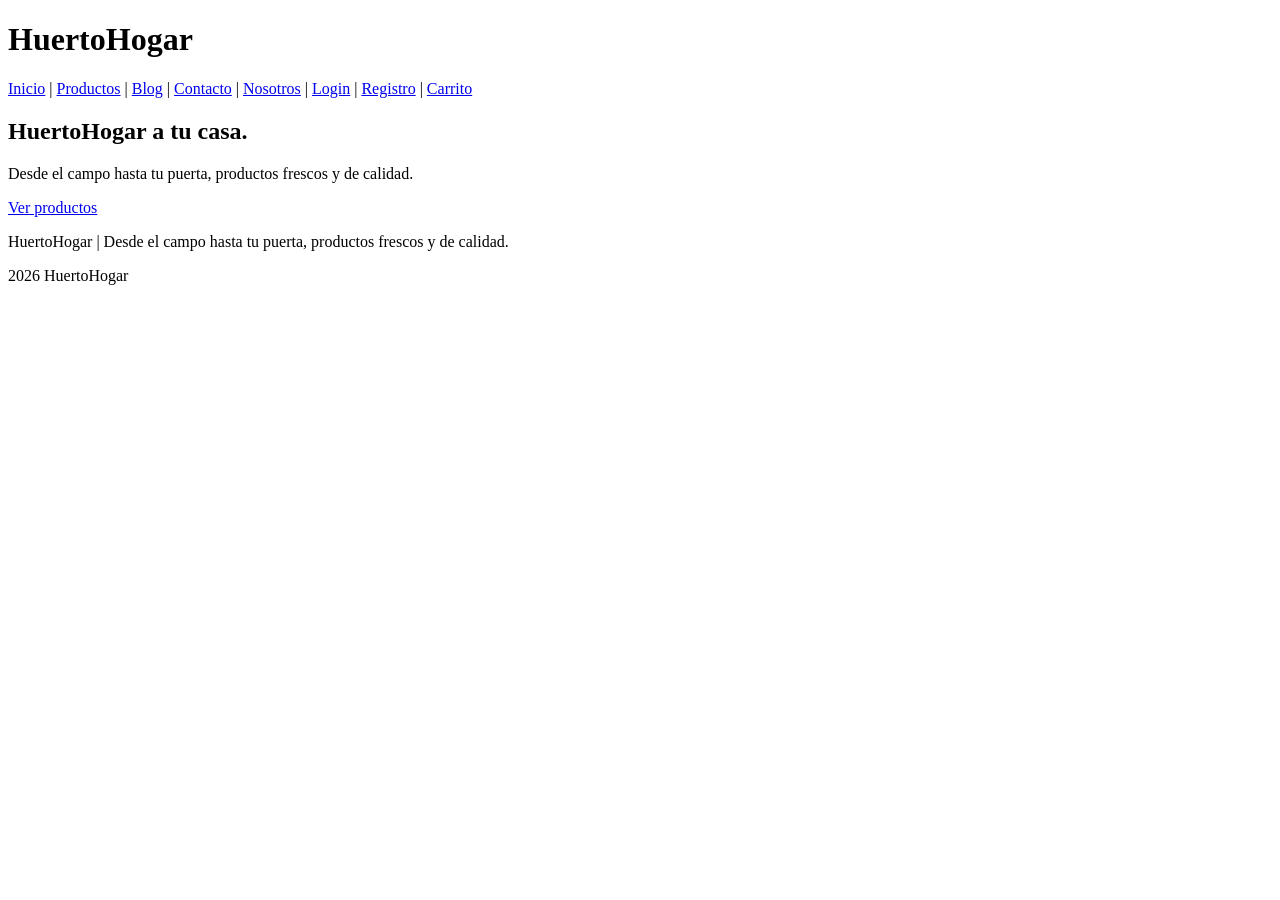
==== frontend/index.html @ f1ec7c98 "feat: Agrega estructura semantica de index.html: titulo, navegacion, body y footer." ====
<!DOCTYPE html>
<html lang="es">
<head>
    <meta charset="UTF-8">
    <meta name="viewport" content="width=device-width, initial-scale=1.0">
    <title>HuertoHogar</title>
</head>
<body>
    <header>
        <h1>HuertoHogar</h1>
        <nav><a href="index.html">Inicio</a> |
        <a href="productos.html">Productos</a> |
        <a href="blog.html">Blog</a> |
        <a href="contacto.html">Contacto</a> |
        <a href="nosotros.html">Nosotros</a> |
        <a href="login.html">Login</a> |
        <a href="registro.html">Registro</a> |
        <a href="carrito.html">Carrito</a>  <nav>
    </header>
    <main>
        <section>
            <h2>HuertoHogar a tu casa.</h2>
            <p>
                Desde el campo hasta tu puerta, productos frescos y de calidad.
            </p>
            <a href="productos.html">Ver productos</a>
        </section>
    </main>
    <footer>
        <p> 
            HuertoHogar | Desde el campo hasta tu puerta, productos frescos y de calidad.
        </p>
        <p>
            2026 HuertoHogar
        </p>
    </footer>
    
</body>
</html>
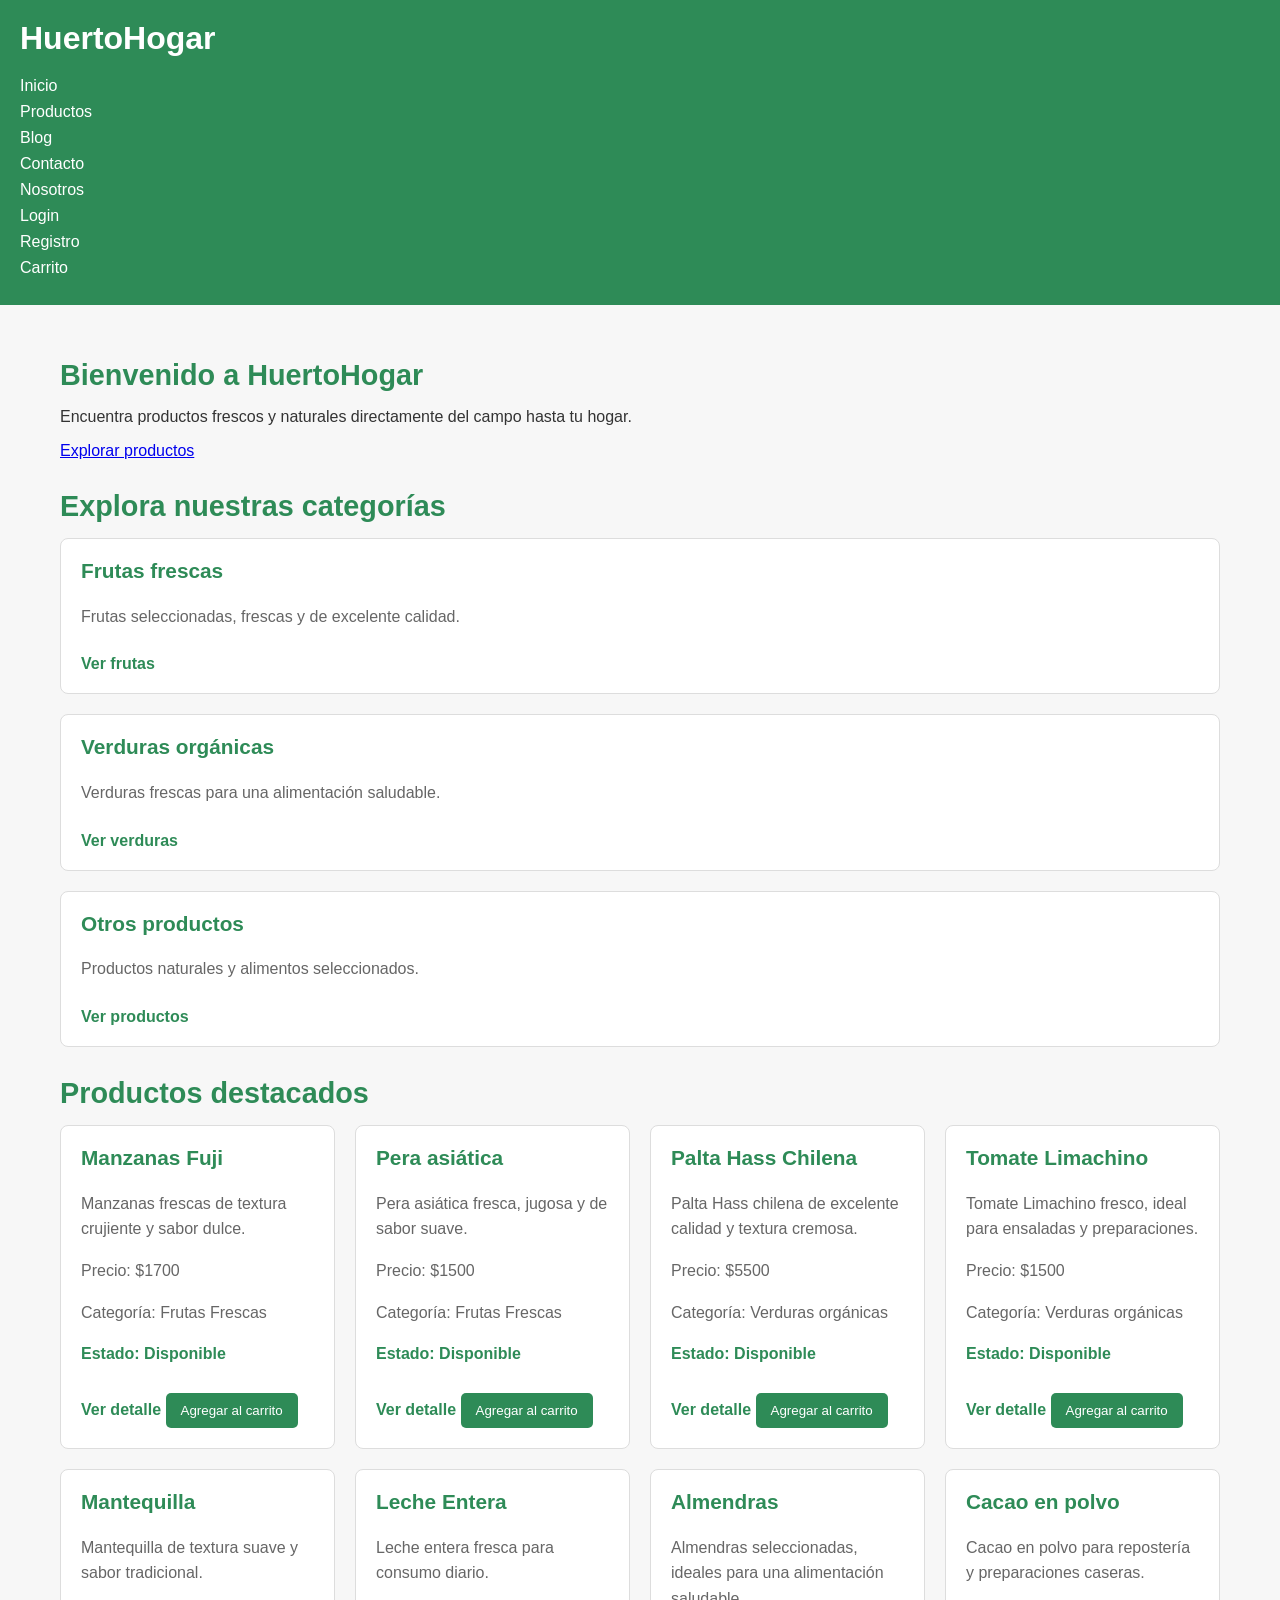
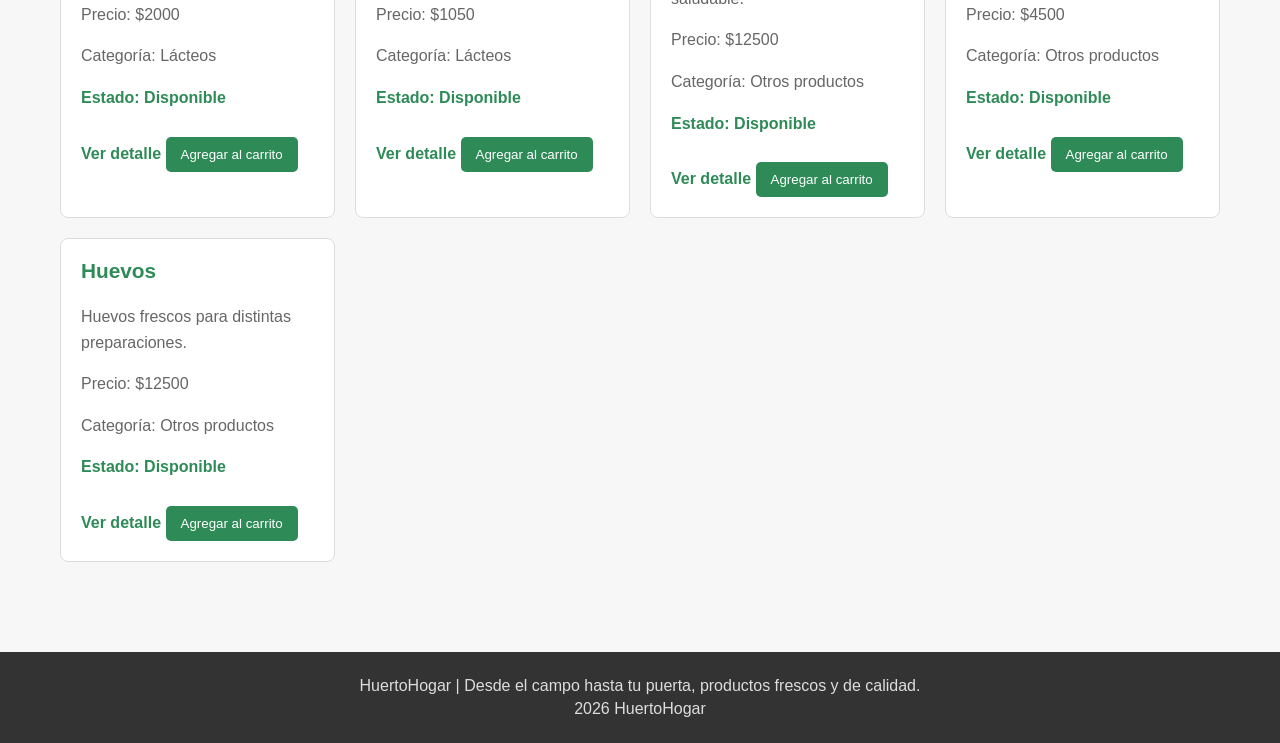
==== commit 662b2c09: "Implementa catalogo dinamico y detalle de productos" ====
--- a/frontend/index.html
+++ b/frontend/index.html
@@ -3,37 +3,74 @@
 <head>
     <meta charset="UTF-8">
     <meta name="viewport" content="width=device-width, initial-scale=1.0">
-    <title>HuertoHogar</title>
+    <title>HuertoHogar | Inicio</title>
+    <link rel="stylesheet" href="css/estilos.css">
 </head>
 <body>
     <header>
         <h1>HuertoHogar</h1>
-        <nav><a href="index.html">Inicio</a> |
-        <a href="productos.html">Productos</a> |
-        <a href="blog.html">Blog</a> |
-        <a href="contacto.html">Contacto</a> |
-        <a href="nosotros.html">Nosotros</a> |
-        <a href="login.html">Login</a> |
-        <a href="registro.html">Registro</a> |
-        <a href="carrito.html">Carrito</a>  <nav>
+
+        <nav>
+            <ul>
+               <li><a href="index.html">Inicio</a> </li>
+               <li><a href="productos.html">Productos</a> </li>
+               <li><a href="blog.html">Blog</a> </li>
+               <li><a href="contacto.html">Contacto</a> </li>
+               <li><a href="nosotros.html">Nosotros</a> </li>
+               <li><a href="login.html">Login</a> </li>
+               <li><a href="registro.html">Registro</a> </li>
+               <li><a href="carrito.html">Carrito</a> </li>
+            </ul>
+        </nav>
     </header>
+
     <main>
         <section>
-            <h2>HuertoHogar a tu casa.</h2>
+            <h2>Bienvenido a HuertoHogar</h2>
             <p>
-                Desde el campo hasta tu puerta, productos frescos y de calidad.
+                Encuentra productos frescos y naturales directamente del campo
+                hasta tu hogar.
             </p>
-            <a href="productos.html">Ver productos</a>
+            <a href="productos.html">Explorar productos</a>
+        </section>
+
+        <section>
+            <h2>Explora nuestras categorías</h2>
+
+            <article>
+                <h3>Frutas frescas</h3>
+                <p>Frutas seleccionadas, frescas y de excelente calidad.</p>
+                <a href="productos.html">Ver frutas</a>
+            </article>
+
+            <article>
+                <h3>Verduras orgánicas</h3>
+                <p>Verduras frescas para una alimentación saludable.</p>
+                <a href="productos.html">Ver verduras</a>
+            </article>
+
+            <article>
+                <h3>Otros productos</h3>
+                <p>Productos naturales y alimentos seleccionados.</p>
+                <a href="productos.html">Ver productos</a>
+            </article>
+        </section>
+
+        <section>
+            <h2>Productos destacados</h2>
+            <div id="contenedor-productos"></div>
         </section>
     </main>
+
     <footer>
-        <p> 
+        <p>
             HuertoHogar | Desde el campo hasta tu puerta, productos frescos y de calidad.
         </p>
         <p>
             2026 HuertoHogar
         </p>
     </footer>
-    
+
+    <script src="js/app.js"></script>
 </body>
 </html>
--- a/frontend/css/estilos.css
+++ b/frontend/css/estilos.css
@@ -0,0 +1,223 @@
+* {
+    box-sizing: border-box;
+}
+
+body {
+    margin: 0;
+    font-family: Arial, sans-serif;
+    background-color: #F7F7F7;
+    color: #333333;
+}
+
+header {
+    background-color: #2E8B57;
+    color: white;
+    padding: 20px;
+}
+
+header h1 {
+    margin: 0;
+    font-size: 2rem;
+}
+
+header nav ul {
+    margin: 20px 0 0 0;
+    padding: 0;
+    list-style: none;
+}
+
+header nav li {
+    margin-bottom: 8px;
+}
+
+header nav a {
+    color: white;
+    text-decoration: none;
+}
+
+header nav a:hover {
+    color: #FFD700;
+}
+
+main {
+    max-width: 1200px;
+    margin: 0 auto;
+    padding: 30px 20px;
+}
+
+main h2 {
+    color: #2E8B57;
+    margin-bottom: 15px;
+    font-size: 1.8rem;
+}
+
+main h3 {
+    color: #2E8B57;
+}
+
+main section {
+    margin-bottom: 30px;
+}
+
+main article {
+    background-color: white;
+    padding: 20px;
+    margin-bottom: 20px;
+    border: 1px solid #dddddd;
+    border-radius: 8px;
+}
+
+main article h3,
+main article h4 {
+    margin-top: 0;
+    color: #2E8B57;
+    font-size: 1.3rem;
+}
+
+main article p {
+    line-height: 1.6;
+    color: #666666;
+}
+
+main article a {
+    display: inline-block;
+    margin-top: 10px;
+    color: #2E8B57;
+    font-weight: bold;
+    text-decoration: none;
+}
+
+main article a:hover {
+    color: #8B4513;
+}
+
+main article button,
+form button {
+    margin-top: 10px;
+    padding: 10px 15px;
+    border: none;
+    border-radius: 5px;
+    background-color: #2E8B57;
+    color: white;
+    cursor: pointer;
+}
+
+main article button:hover,
+form button:hover {
+    background-color: #8B4513;
+}
+
+main article button:disabled {
+    background-color: #999999;
+    cursor: not-allowed;
+}
+
+.disponible {
+    color: #2E8B57 !important;
+    font-weight: bold;
+}
+
+.agotado {
+    color: #8B4513 !important;
+    font-weight: bold;
+}
+
+#contenedor-productos,
+#lista-carrito,
+#lista-administracion {
+    display: grid;
+    grid-template-columns: repeat(auto-fit, minmax(250px, 1fr));
+    gap: 20px;
+}
+
+#contenedor-productos article,
+#lista-carrito article,
+#lista-administracion article {
+    margin-bottom: 0;
+}
+
+form {
+    background-color: white;
+    padding: 25px;
+    border: 1px solid #dddddd;
+    border-radius: 8px;
+    max-width: 600px;
+}
+
+form div {
+    margin-bottom: 20px;
+}
+
+form label {
+    display: block;
+    margin-bottom: 5px;
+    font-weight: bold;
+}
+
+form input,
+form textarea,
+form select {
+    width: 100%;
+    max-width: 500px;
+    padding: 10px;
+    border: 1px solid #cccccc;
+    border-radius: 5px;
+    font-family: Arial, sans-serif;
+}
+
+form textarea {
+    min-height: 120px;
+    resize: vertical;
+}
+
+#error-nombre,
+#error-correo,
+#error-comentario,
+#error-contrasena,
+#error-confirmar-contrasena {
+    color: #8B4513;
+    font-size: 0.9rem;
+    margin-top: 5px;
+}
+
+#mensaje-detalle {
+    color: #2E8B57;
+    font-weight: bold;
+}
+
+footer {
+    background-color: #333333;
+    color: white;
+    text-align: center;
+    padding: 20px;
+    margin-top: 30px;
+}
+
+footer p {
+    margin: 5px 0;
+    color: #dddddd;
+}
+
+@media (max-width: 600px) {
+    header h1 {
+        font-size: 1.5rem;
+    }
+
+    main {
+        padding: 20px 15px;
+    }
+
+    main h2 {
+        font-size: 1.5rem;
+    }
+
+    #contenedor-productos,
+    #lista-carrito,
+    #lista-administracion {
+        grid-template-columns: 1fr;
+    }
+
+    form {
+        padding: 20px;
+    }
+}
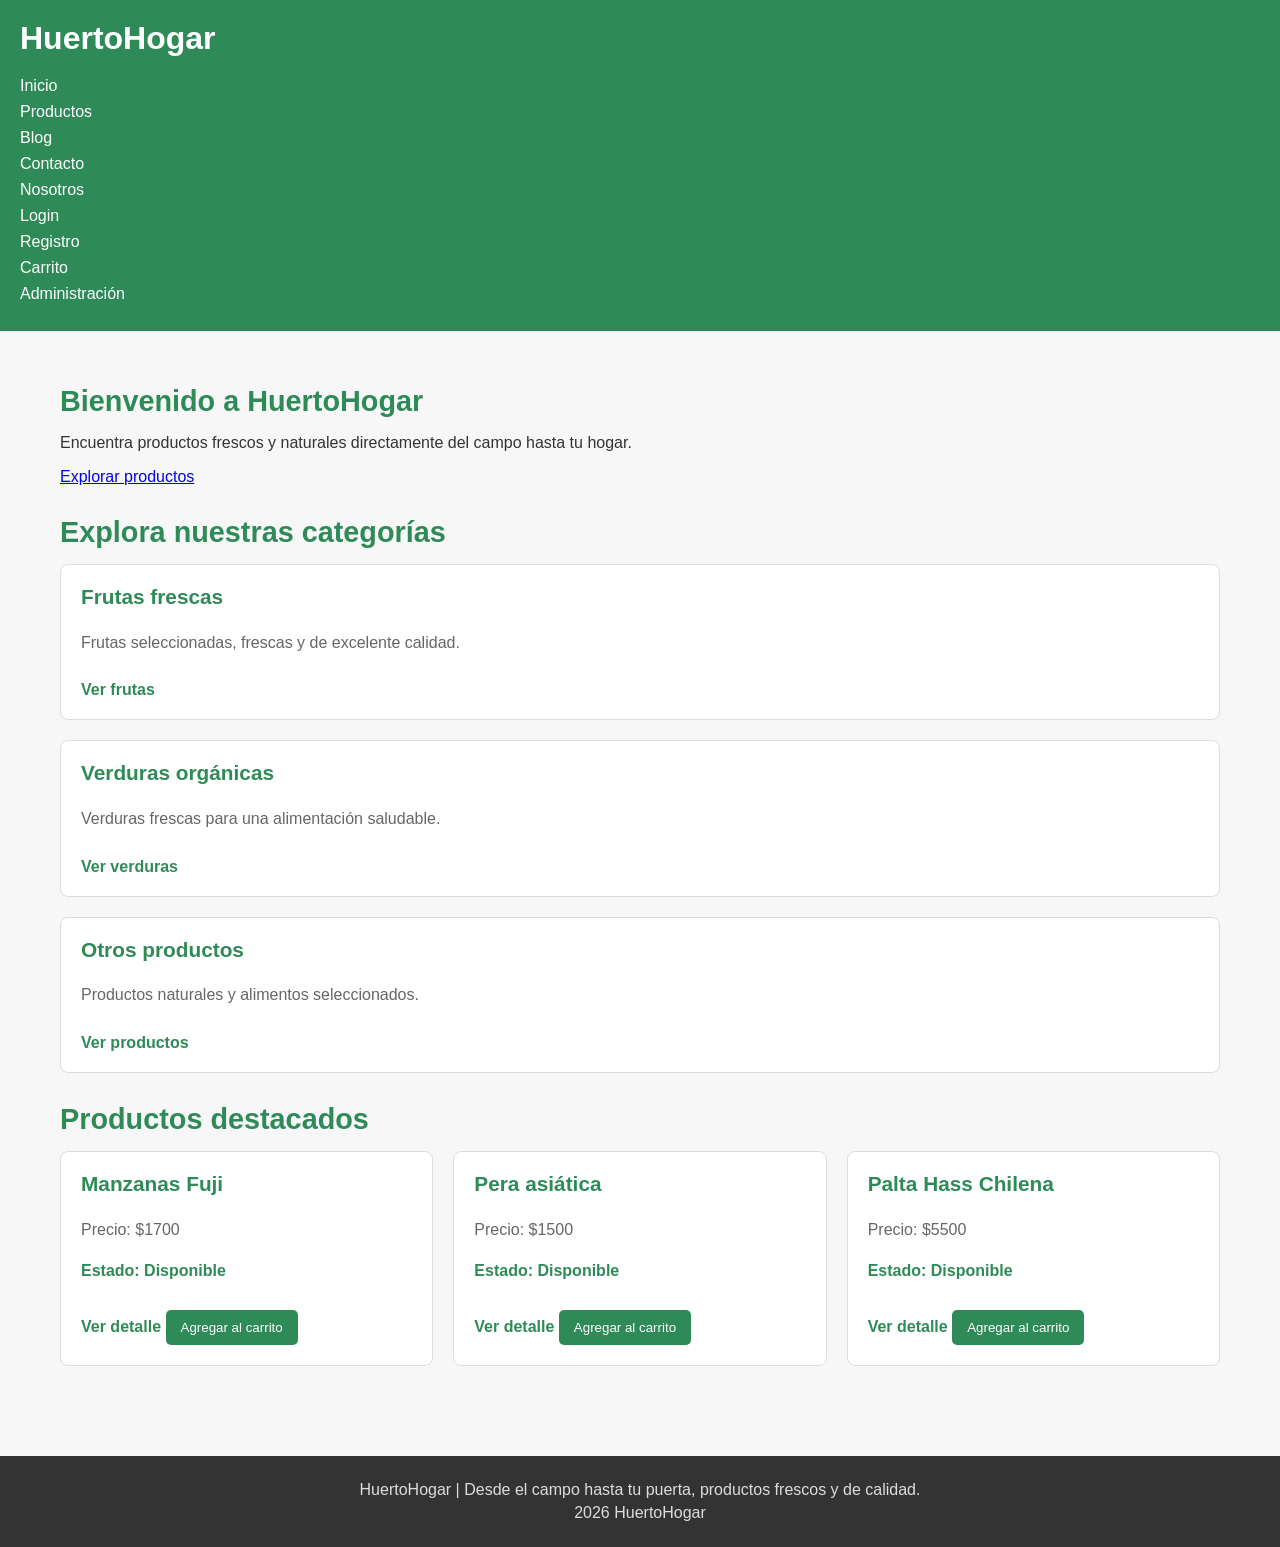
==== commit 9c77789e: "Completa navegacion entre paginas" ====
--- a/frontend/index.html
+++ b/frontend/index.html
@@ -20,6 +20,7 @@
                <li><a href="login.html">Login</a> </li>
                <li><a href="registro.html">Registro</a> </li>
                <li><a href="carrito.html">Carrito</a> </li>
+                <li><a href="administracion.html">Administración</a> </li>
             </ul>
         </nav>
     </header>
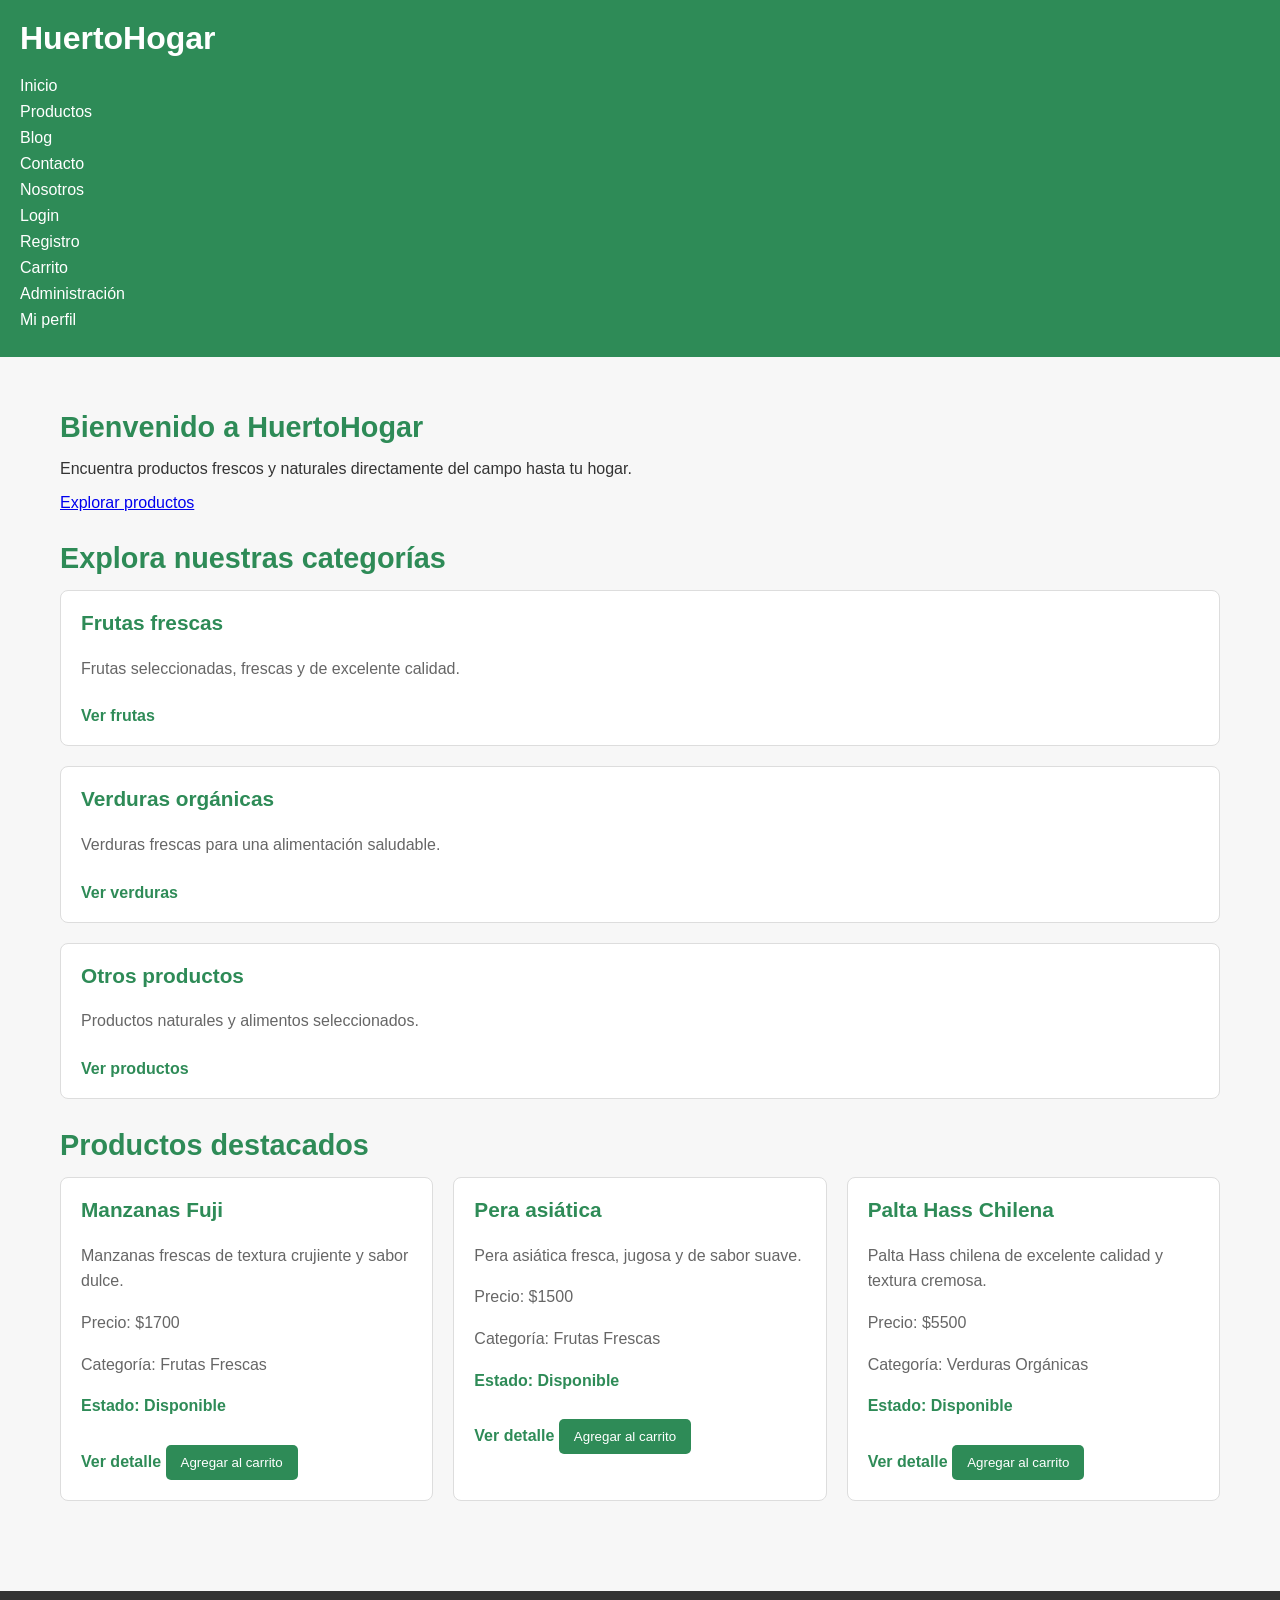
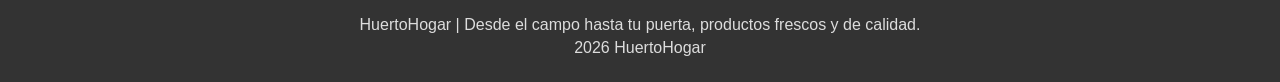
==== commit f91ab536: "Agrega perfil de usuario y navegacion" ====
--- a/frontend/index.html
+++ b/frontend/index.html
@@ -21,6 +21,7 @@
                <li><a href="registro.html">Registro</a> </li>
                <li><a href="carrito.html">Carrito</a> </li>
                 <li><a href="administracion.html">Administración</a> </li>
+                <li><a href="perfil.html">Mi perfil</a> </li>
             </ul>
         </nav>
     </header>
